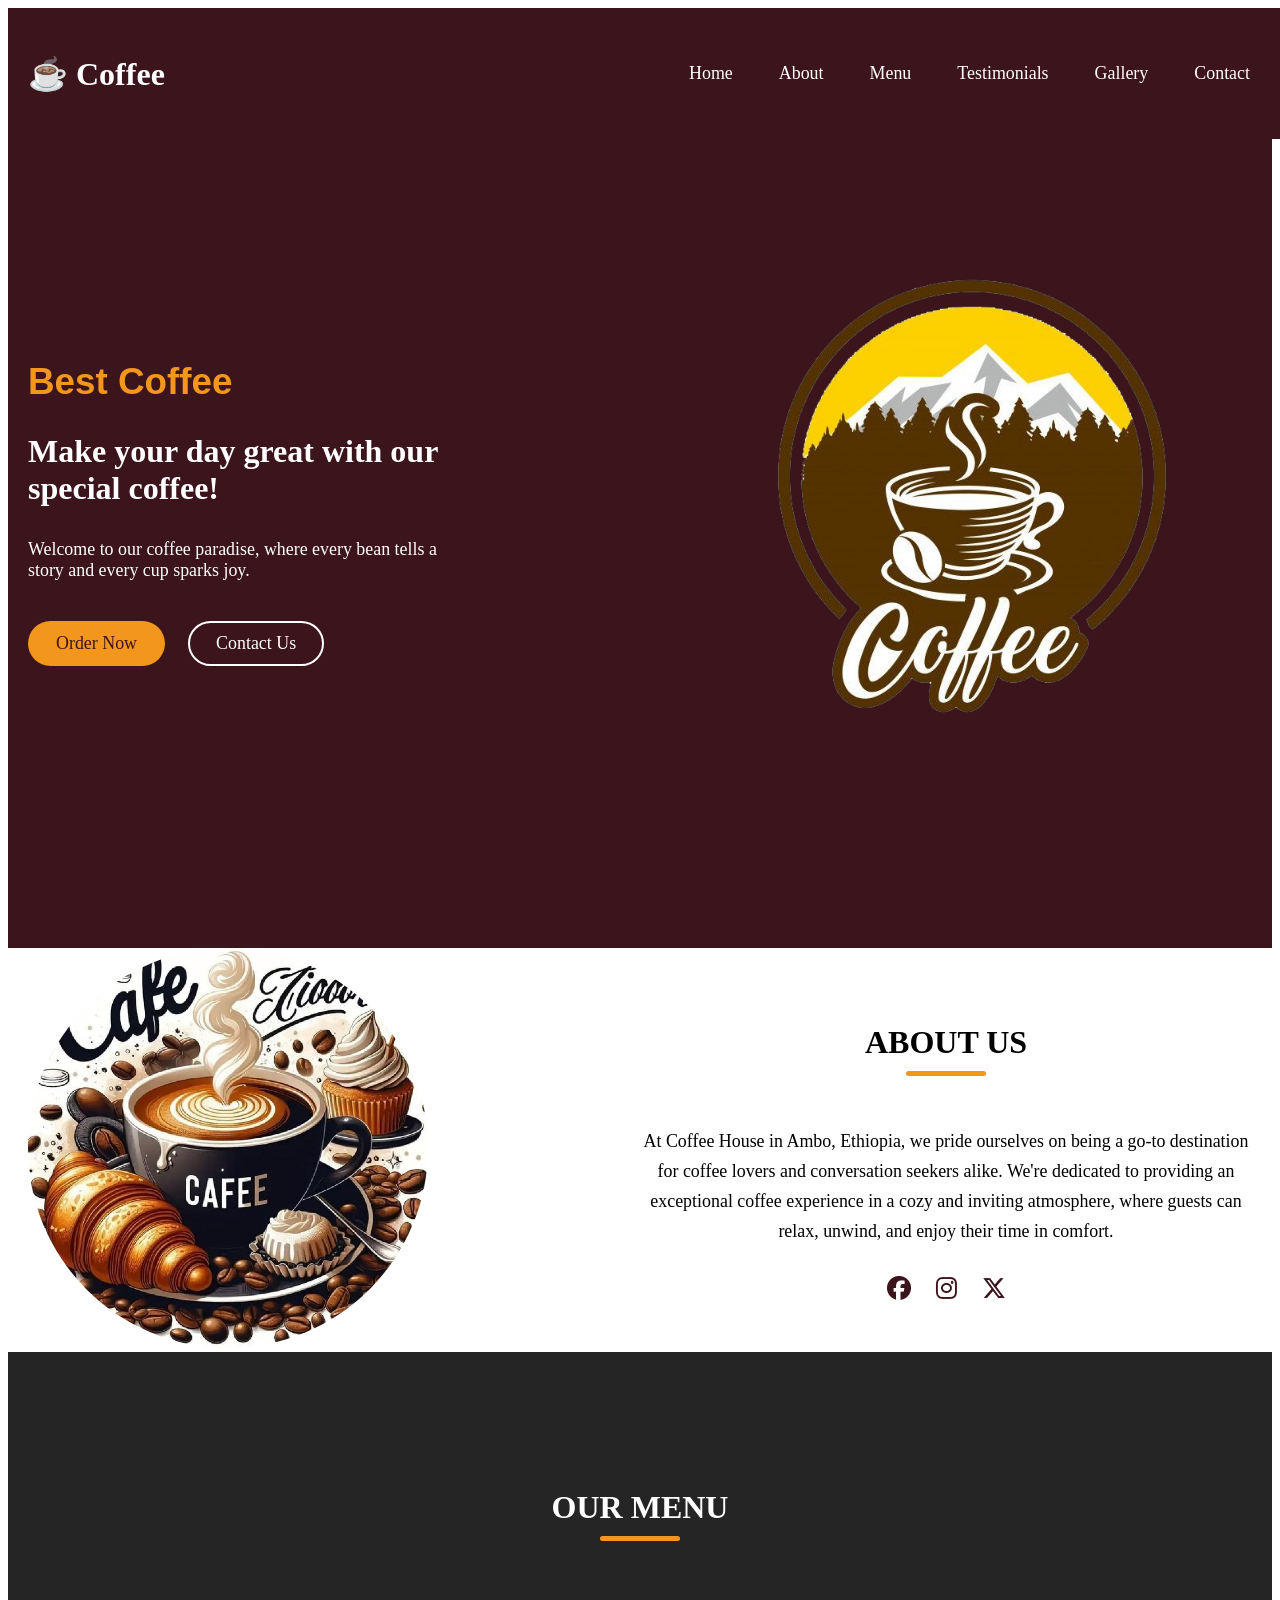
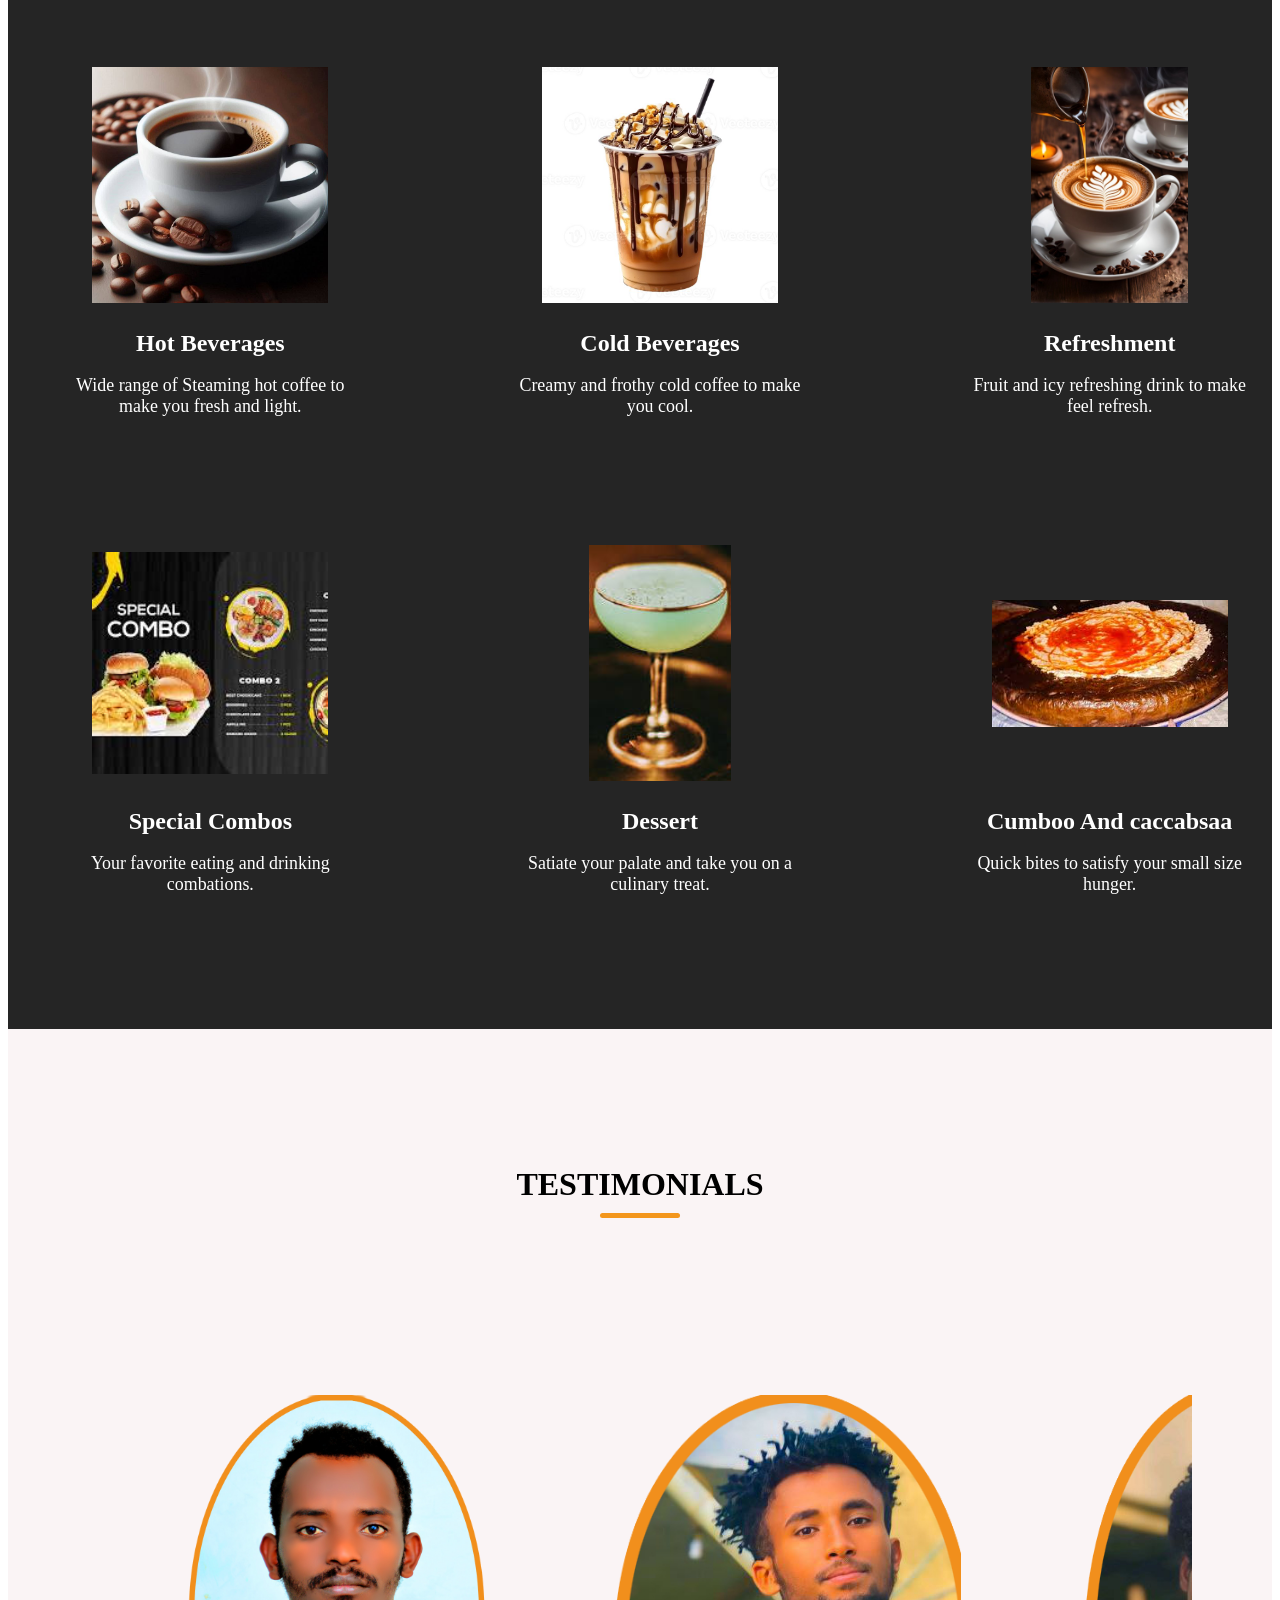
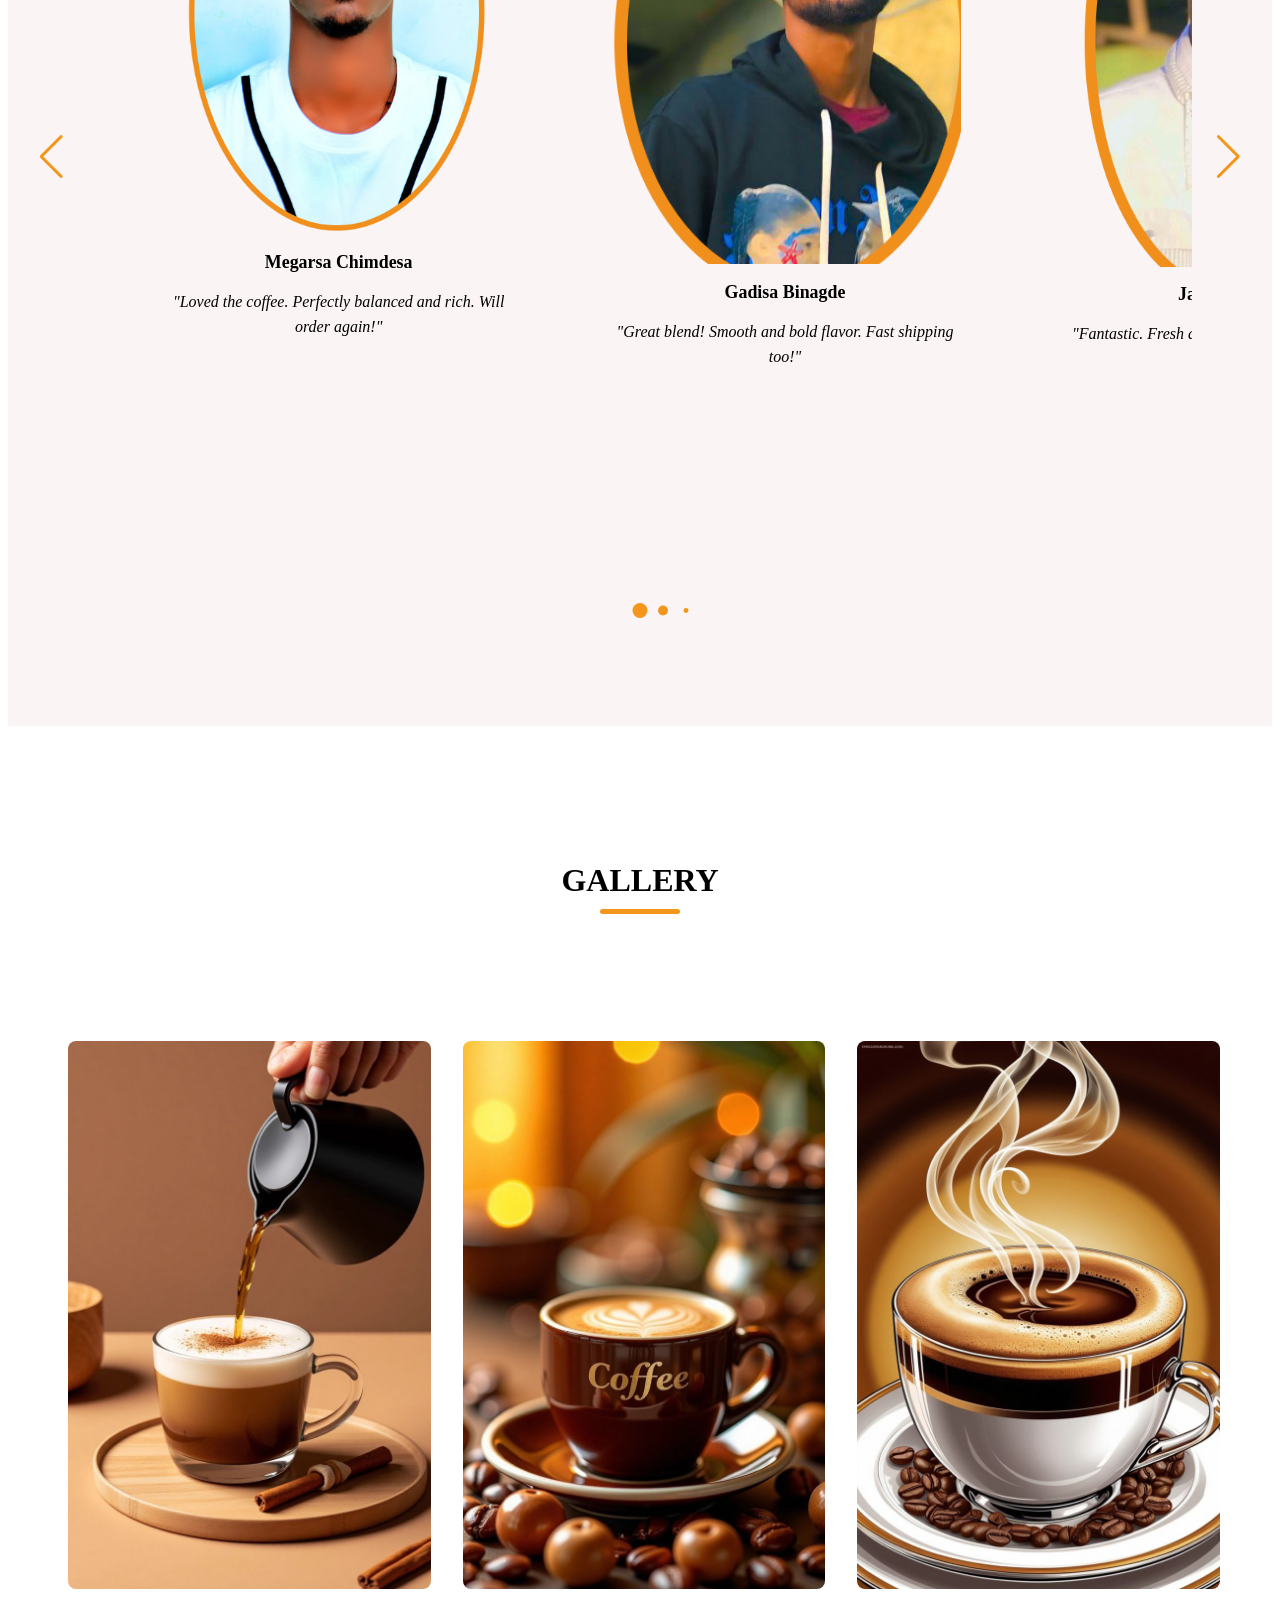
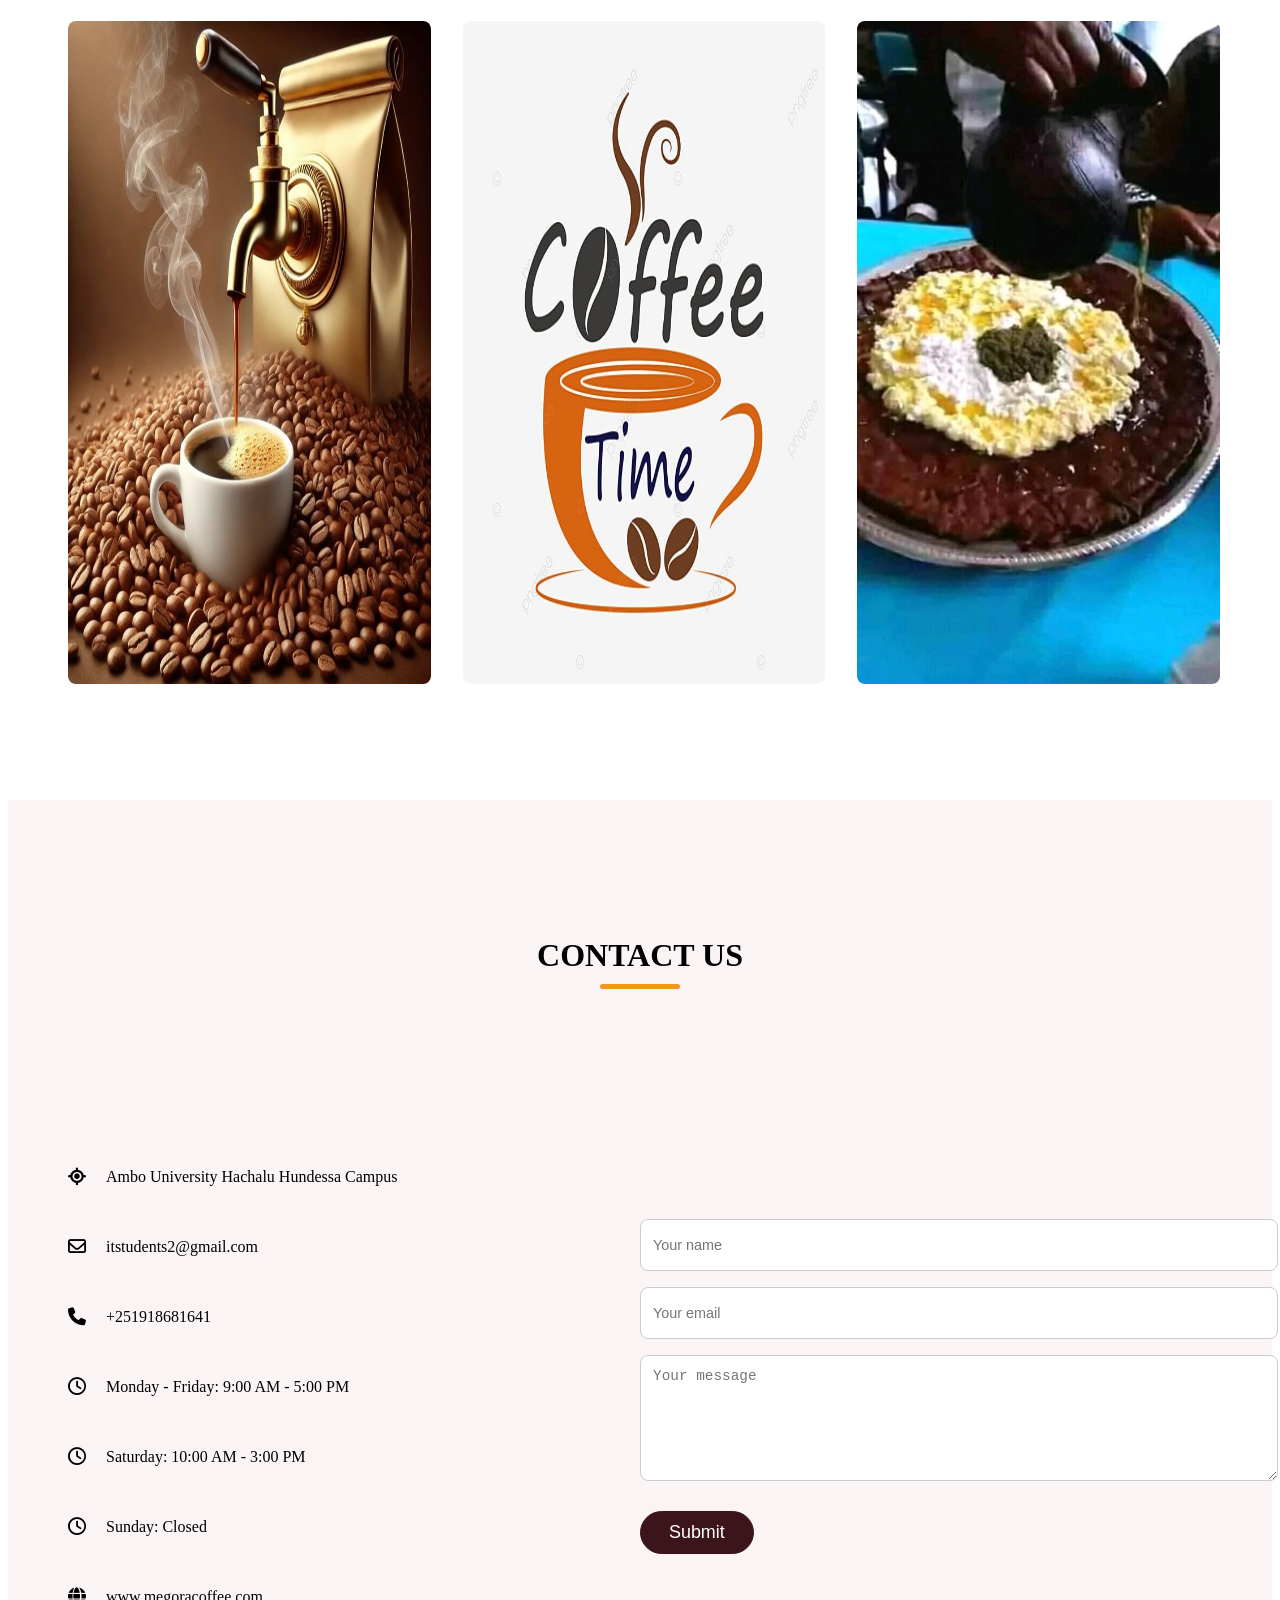
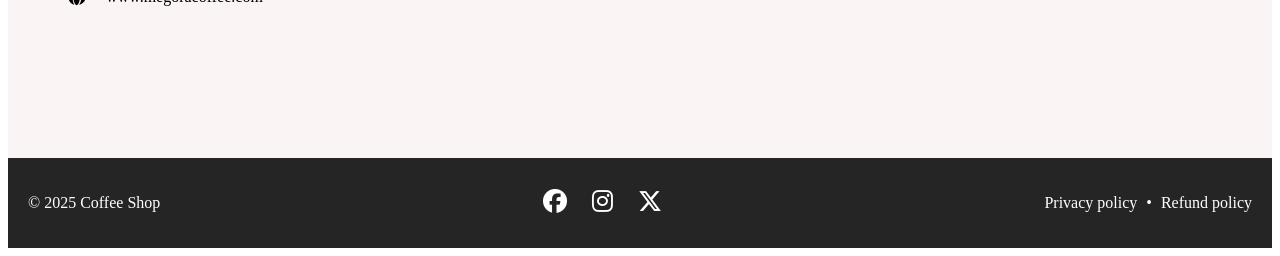
==== index.html @ 73f3e799 "Rename ha.html to index.html" ====
<!DOCTYPE html>
<!-- Coding by CodingNepal - youtube.com/@codingnepal -->
<html lang="en">
<head>
<meta charset="UTF-8" />
<meta name="viewport" content="width=device-width, initial-scale=1.0" />
<title>Coffee Website</title>
<!-- Linking Font Awesome for icons -->
<link rel="stylesheet" href="https://cdnjs.cloudflare.com/ajax/libs/font-awesome/6.6.0/css/all.min.css" />
<!-- Linking Swiper CSS -->
<link rel="stylesheet" href="https://cdn.jsdelivr.net/npm/swiper@11/swiper-bundle.min.css" />
<link rel="stylesheet" href="style.css" />
</head>
<body>
<!-- Header / Navbar -->
<header>
<nav class="navbar">
<a href="#" class="nav-logo">
<h2 class="logo-text">☕ Coffee</h2>
</a>
<ul class="nav-menu">
<button id="menu-close-button" class="fas fa-times"></button>
<li class="nav-item">
<a href="#" class="nav-link">Home</a>
</li>
<li class="nav-item">
<a href="#about" class="nav-link">About</a>
</li>
<li class="nav-item">
<a href="#menu" class="nav-link">Menu</a>
</li>
<li class="nav-item">
<a href="#testimonials" class="nav-link">Testimonials</a>
</li>
<li class="nav-item">
<a href="#gallery" class="nav-link">Gallery</a>
</li>
<li class="nav-item">
<a href="#contact" class="nav-link">Contact</a>
</li>
</ul>
<button id="menu-open-button" class="fas fa-bars"></button>
</nav>
</header>
<main>
<!-- Hero section -->
<section class="hero-section">
<div class="section-content">
<div class="hero-details">
<h2 class="title">Best Coffee</h2>
<h3 class="subtitle">Make your day great with our special coffee!</h3>
<p class="description">Welcome to our coffee paradise, where every bean tells a story and every cup sparks joy.</p>
<div class="buttons">
<a href="#" class="button order-now">Order Now</a>
<a href="#contact" class="button contact-us">Contact Us</a>
</div>
</div>
<div class="hero-image-wrapper">
<img src="log1.png" alt="Coffee" class="hero-image" />
</div>
</div>
</section>
<!-- About section -->
<section class="about-section" id="about">
<div class="section-content">
<div class="about-image-wrapper">
<img src="logo.jpg" alt="About" class="about-image" />
</div>
<div class="about-details">
<h2 class="section-title">About Us</h2>
<p class="text">At Coffee House in Ambo, Ethiopia, we pride ourselves on being a go-to destination for coffee lovers and conversation seekers alike. We're dedicated to providing an exceptional coffee experience in a cozy and inviting atmosphere, where guests can relax, unwind, and enjoy their time in comfort.</p>
<div class="social-link-list">
<a href="#" class="social-link"><i class="fa-brands fa-facebook"></i></a>
<a href="#" class="social-link"><i class="fa-brands fa-instagram"></i></a>
<a href="#" class="social-link"><i class="fa-brands fa-x-twitter"></i></a>
</div>
</div>
</div>
</section>
<!-- Menu section -->
<section class="menu-section" id="menu">
<h2 class="section-title">Our Menu</h2>
<div class="section-content">
<ul class="menu-list">
<li class="menu-item">
<img src="hot bevarage.jpg" alt="Hot Beverages" class="menu-image" />
<div class="menu-details">
<h3 class="name">Hot Beverages</h3>
<p class="text">Wide range of Steaming hot coffee to make you fresh and light.</p>
</div>
</li>
<li class="menu-item">
<img src="cold bevarage.jpg" alt="Cold Beverages" class="menu-image" />
<div class="menu-details">
<h3 class="name">Cold Beverages</h3>
<p class="text">Creamy and frothy cold coffee to make you cool.</p>
</div>
</li>
<li class="menu-item">
<img src="refreshment.jpg" alt="Refreshment" class="menu-image" />
<div class="menu-details">
<h3 class="name">Refreshment</h3>
<p class="text">Fruit and icy refreshing drink to make feel refresh.</p>
</div>
</li>
<li class="menu-item">
<img src="combos.jpg" alt="Special Combos" class="menu-image" />

<div class="menu-details">
<h3 class="name">Special Combos</h3>
<p class="text">Your favorite eating and drinking combations.</p>
</div>
</li>
<li class="menu-item">
<img src="dessert.jpg" alt="Dessert" class="menu-image" />
<div class="menu-details">
<h3 class="name">Dessert</h3>
<p class="text">Satiate your palate and take you on a culinary treat.</p>
</div>
</li>
<li class="menu-item">
<img src="cumboo.jpg" alt="cumboo" class="menu-image" />
<div class="menu-details">
<h3 class="name">Cumboo And  caccabsaa  </h3>
<p class="text">Quick bites to satisfy your small size hunger.</p>
</div>
</li>
</ul>
</div>
</section>
<!-- Testimonials section -->
<section class="testimonials-section" id="testimonials">
<h2 class="section-title">Testimonials</h2>
<div class="section-content">
<div class="slider-container swiper">
<div class="slider-wrapper">
<ul class="testimonials-list swiper-wrapper">
<li class="testimonial swiper-slide">
<img src="mage.png" alt="mage" class="mage-image" />
<h3 class="name">Megarsa Chimdesa</h3>
<i class="feedback">"Loved the coffee. Perfectly balanced and rich. Will order again!"</i>
</li>
<li class="testimonial swiper-slide">
<img src="gado.png" alt="gado" class="gado-image" />
<h3 class="name">Gadisa Binagde</h3>
<i class="feedback">"Great blend! Smooth and bold flavor. Fast shipping too!"</i>
</li>
<li class="testimonial swiper-slide">
<img src="jabe.png" alt="jabe" class="jabe" />
<h3 class="name">Jabesa Dereje</h3>
<i class="feedback">"Fantastic. Fresh and aromatic. Quick shipping!"</i>
</li>
<li class="testimonial swiper-slide">
<img src="lami.png" alt="lami" class="lami" />
<h3 class="name">Lemi Kelbesa</h3>
<i class="feedback">"Excellent quality! Fresh beans and quick delivery. Highly recommend."</i>
</li>
<li class="testimonial swiper-slide">
<img src="chala.png" alt="chala" class="chala" />
<h3 class="name">Chala Abdisa</h3>
<i class="feedback">"Best decaf I've tried! Smooth and flavorful. Arrived promptly."</i>
</li>
</ul>
<div class="swiper-pagination"></div>
<div class="swiper-slide-button swiper-button-prev"></div>
<div class="swiper-slide-button swiper-button-next"></div>
</div>
</div>
</div>
</section>
<!-- Gallery section -->
<section class="gallery-section" id="gallery">
<h2 class="section-title">Gallery</h2>
<div class="section-content">
<ul class="gallery-list">
<li class="gallery-item">
<img src="gal1.jpg" alt="Gallery Image" class="gallery-image" />
</li>
<li class="gallery-item">
<img src="gal 2.jpg" alt="Gallery Image" class="gallery-image" />
</li>
<li class="gallery-item">
<img src="gal22.jpg" alt="Gallery Image" class="gallery-image" />
</li>
<li class="gallery-item">
<img src="gal4.jpg" alt="Gallery Image" class="gallery-image" />
</li>
<li class="gallery-item">
<img src="gal5.jpg" alt="Gallery Image" class="gallery-image" />
</li>
<li class="gallery-item">
<img src="gal6.jpg" alt="Gallery Image" class="gallery-image" />
</li>
</ul>
</div>
</section>
<!-- Contact section -->
<section class="contact-section" id="contact">
<h2 class="section-title">Contact Us</h2>
<div class="section-content">
<ul class="contact-info-list">
<li class="contact-info">
<i class="fa-solid fa-location-crosshairs"></i>
<p>Ambo University Hachalu Hundessa Campus</p>
</li>
<li class="contact-info">
<i class="fa-regular fa-envelope"></i>
<p>itstudents2@gmail.com</p>
</li>
<li class="contact-info">
<i class="fa-solid fa-phone"></i>
<p>+251918681641</p>
</li>
<li class="contact-info">
<i class="fa-regular fa-clock"></i>
<p>Monday - Friday: 9:00 AM - 5:00 PM</p>
</li>
<li class="contact-info">
<i class="fa-regular fa-clock"></i>

<p>Saturday: 10:00 AM - 3:00 PM</p>
</li>
<li class="contact-info">
<i class="fa-regular fa-clock"></i>
<p>Sunday: Closed</p>
</li>
<li class="contact-info">
<i class="fa-solid fa-globe"></i>
<p>www.megoracoffee.com</p>
</li>
</ul>
<form action="#" class="contact-form">
<input type="text" placeholder="Your name" class="form-input" required />
<input type="email" placeholder="Your email" class="form-input" required />
<textarea placeholder="Your message" class="form-input" required></textarea>
<button type="submit" class="button submit-button">Submit</button>
</form>
</div>
</section>
<!-- Footer section -->
<footer class="footer-section">
<div class="section-content">
<p class="copyright-text">© 2025 Coffee Shop</p>
<div class="social-link-list">
<a href="#" class="social-link"><i class="fa-brands fa-facebook"></i></a>
<a href="#" class="social-link"><i class="fa-brands fa-instagram"></i></a>
<a href="#" class="social-link"><i class="fa-brands fa-x-twitter"></i></a>
</div>
<p class="policy-text">
<a href="#" class="policy-link">Privacy policy</a>
<span class="separator">•</span>
<a href="#" class="policy-link">Refund policy</a>
</p>
</div>
</footer>
</main>
<!-- Linking Swiper script -->
<script src="https://cdn.jsdelivr.net/npm/swiper@11/swiper-bundle.min.js"></script>
<!-- Linking custom script -->
<script src="script.js"></script>
</body>
</html>
---- style.css ----
Gaadddisa En, [5/7/2025 8:36 AM]
/* Google Fonts Link */
@import url('https://fonts.googleapis.com/css2?family=Miniver&family=Poppins:ital,wght@0,400;0,500;0,600;0,700;1,400&display=swap');

* {
  padding: 0;
  margin: 0;
  box-sizing: border-box;
  font-family: "Poppins", sans-serif;
}

:root {
  /* Colors */
  --white-color: #fff;
  --dark-color: #252525;
  --primary-color: #3b141c;
  --secondary-color: #f3961c;
  --light-pink-color: #faf4f5;
  --medium-gray-color: #ccc;

  /* Font size */
  --font-size-s: 0.9rem;
  --font-size-n: 1rem;
  --font-size-m: 1.12rem;
  --font-size-l: 1.5rem;
  --font-size-xl: 2rem;
  --font-size-xxl: 2.3rem;

  /* Font weight */
  --font-weight-normal: 400;
  --font-weight-medium: 500;
  --font-weight-semibold: 600;
  --font-weight-bold: 700;

  /* Border radius */
  --border-radius-s: 8px;
  --border-radius-m: 30px;
  --border-radius-circle: 50%;

  /* Site max width */
  --site-max-width: 1300px;
}

html {
  scroll-behavior: smooth;
}

/* Stylings for whole site */
ul {
  list-style: none;
}

a {
  text-decoration: none;
}

button {
  cursor: pointer;
  background: none;
  border: none;
}

img {
  width: 100%;
}

:where(section, footer) .section-content {
  margin: 0 auto;
  padding: 0 20px;
  max-width: var(--site-max-width);
}

section .section-title {
  text-align: center;
  padding: 60px 0 100px;
  text-transform: uppercase;
  font-size: var(--font-size-xl);
}

section .section-title::after {
  content: "";
  width: 80px;
  height: 5px;
  display: block;
  margin: 10px auto 0;
  background: var(--secondary-color);
  border-radius: var(--border-radius-s);
}

/* Navbar styling */
header {
  z-index: 5;
  width: 100%;
  position: fixed;
  background: var(--primary-color);
}

header .navbar {
  display: flex;
  padding: 20px;
  align-items: center;
  margin: 0 auto;
  justify-content: space-between;
  max-width: var(--site-max-width);
}

.navbar .nav-logo .logo-text {
  color: var(--white-color);
  font-size: var(--font-size-xl);
  font-weight: var(--font-weight-semibold);
}

.navbar .nav-menu {
  gap: 10px;
  display: flex;
}

.navbar .nav-menu .nav-link {
  padding: 10px 18px;
  color: var(--white-color);
  font-size: var(--font-size-m);
  border-radius: var(--border-radius-m);
  transition: 0.3s ease;
}

.navbar .nav-menu .nav-link:hover {
  color: var(--primary-color);
  background: var(--secondary-color);
}

.navbar :where(#menu-open-button, #menu-close-button) {
  display: none;
}

/* Hero section styling */
.hero-section {
  min-height: 100vh;
  background: var(--primary-color);
}

.hero-section .section-content {
  display: flex;
  padding-top: 40px;
  align-items: center;
  min-height: 100vh;
  justify-content: space-between;
}

.hero-section .hero-details {
  color: var(--white-color);
}

.hero-section .hero-details .title {
  font-size: var(--font-size-xxl);
  color: var(--secondary-color);
  font-family: "Miniver", sans-serif;
}

.hero-section .hero-details .subtitle {
  margin-top: 8px;
  max-width: 70%;
  font-size: var(--font-size-xl);
  font-weight: var(--font-weight-semibold);
}

.hero-section .hero-details .description {
  max-width: 70%;
  margin: 24px 0 40px;
  font-size: var(--font-size-m);
}

.hero-section .hero-details .buttons {
  display: flex;
  gap: 23px;
}

.hero-section .hero-details .button {
  padding: 10px 26px;
  display: block;
  border: 2px solid transparent;
  border-radius: var(--border-radius-m);
  background: var(--secondary-color);
  color: var(--primary-color);
  font-size: var(--font-size-m);
  font-weight: var(--font-weight-medium);
  transition: 0.3s ease;
}

.hero-section .hero-details .button:hover,
.hero-section .hero-details .button.contact-us {
  color: var(--white-color);
  border-color: var(--white-color);
  background: transparent;
}

.hero-section .hero-details .button.contact-us:hover {
  color: var(--primary-color);
  background: var(--secondary-color);
  border-color: var(--secondary-color);
}

.hero-section .hero-image-wrapper {
  max-width: 500px;
  margin-right: 30px;
}

Gaadddisa En, [5/7/2025 8:36 AM]
/* About section styling */
.about-section {
  padding: 120px 0;
  background: var(--light-pink-color);
}

.about-section .section-content {
  display: flex;
  gap: 50px;
  align-items: center;
  justify-content: space-between;
}

.about-section .about-image-wrapper .about-image {
  height: 400px;
  width: 400px;
  object-fit: cover;
  border-radius: var(--border-radius-circle);
}

.about-section .about-details {
  max-width: 50%;
}

.about-section .about-details .section-title {
  padding: 0;
}

.about-section .about-details .text {
  line-height: 30px;
  margin: 50px 0 30px;
  text-align: center;
  font-size: var(--font-size-m);
}

.about-section .social-link-list {
  display: flex;
  gap: 25px;
  justify-content: center;
}

.about-section .social-link-list .social-link {
  color: var(--primary-color);
  font-size: var(--font-size-l);
  transition: 0.2s ease;
}

.about-section .social-link-list .social-link:hover {
  color: var(--secondary-color);
}

/* Menu section styling */
.menu-section {
  color: var(--white-color);
  background: var(--dark-color);
  padding: 50px 0 100px;
}

.menu-section .menu-list {
  display: flex;
  gap: 110px;
  flex-wrap: wrap;
  align-items: center;
  justify-content: space-between;
}

.menu-section .menu-list .menu-item {
  display: flex;
  text-align: center;
  flex-direction: column;
  align-items: center;
  justify-content: space-between;
  width: calc(100% / 3 - 110px);
}

.menu-section .menu-list .menu-item .menu-image {
  width: 83%;
  aspect-ratio: 1;
  margin-bottom: 15px;
  object-fit: contain;
}

.menu-section .menu-list .menu-item .name {
  margin: 12px 0;
  font-size: var(--font-size-l);
  font-weight: var(--font-weight-semibold);
}

.menu-section .menu-list .menu-item .text {
  font-size: var(--font-size-m);
}

/* Testimonials section styling */
.testimonials-section {
  padding: 50px 0 100px;
  background: var(--light-pink-color);
}

.testimonials-section .slider-wrapper {
  overflow: hidden;
  margin: 0 60px 50px;
}

.testimonials-section .testimonial {
  user-select: none;
  padding: 35px;
  display: flex;
  flex-direction: column;
  justify-content: center;
  align-items: center;
  text-align: center;
}

.testimonials-section .testimonial .user-image {
  width: 180px;
  height: 180px;
  margin-bottom: 50px;
  object-fit: cover;
  border-radius: var(--border-radius-circle);
}

.testimonials-section .testimonial .name {
  margin-bottom: 16px;
  font-size: var(--font-size-m);
}

.testimonials-section .testimonial .feedback {
  line-height: 25px;
}

.testimonials-section .swiper-pagination-bullet {
  width: 15px;
  height: 15px;
  opacity: 1;
  background: var(--secondary-color);
}

.testimonials-section .swiper-slide-button {
  color: var(--secondary-color);
  margin-top: -50px;
  transition: 0.3s ease;
}

.testimonials-section .swiper-slide-button:hover {
  color: var(--primary-color);
}

/* Gallery section styling */
.gallery-section {
  padding: 50px 0 100px;
}

.gallery-section .gallery-list {
  display: flex;
  gap: 32px;
  flex-wrap: wrap;
}

.gallery-section .gallery-list .gallery-item {
  overflow: hidden;
  border-radius: var(--border-radius-s);
  width: calc(100% / 3 - 32px);
}

.gallery-section .gallery-item .gallery-image {
  width: 100%;
  height: 100%;
  cursor: zoom-in;
  transition: 0.3s ease;
}

.gallery-section .gallery-item:hover .gallery-image {
  transform: scale(1.3);
}

/* Contact section styling */
.contact-section {
  padding: 50px 0 100px;
  background: var(--light-pink-color);
}

.contact-section .section-content {
  display: flex;
  gap: 48px;
  align-items: center;
  justify-content: space-between;
}

.contact-section .contact-info-list .contact-info {
  display: flex;
  gap: 20px;
  margin: 20px 0;
  align-items: center;
}

.contact-section .contact-info-list .contact-info i {
  font-size: var(--font-size-m);
}

.contact-section .contact-form .form-input {
  width: 100%;
  height: 50px;
  padding: 0 12px;
  outline: none;
  margin-bottom: 16px;
  font-size: var(--font-size-s);
  border-radius: var(--border-radius-s);
  border: 1px solid var(--medium-gray-color);
}

.contact-section .contact-form {
  max-width: 50%;
}

.contact-section .contact-form textarea.form-input {
  height: 100px;
  padding: 12px;
  resize: vertical;
}

.contact-section .contact-form .form-input:focus {
  border-color: var(--secondary-color);
}

.contact-section .contact-form .submit-button {
  padding: 10px 28px;
  outline: none;
  margin-top: 10px;
  border: 1px solid var(--primary-color);
  border-radius: var(--border-radius-m);
  background: var(--primary-color);
  color: var(--white-color);
  font-size: var(--font-size-m);
  font-weight: var(--font-weight-medium);
  transition: 0.3s ease;
}

.contact-section .contact-form .submit-button:hover {
  color: var(--primary-color);
  background: transparent;
}

/* Footer section styling */
.footer-section {
  padding: 20px 0;
  background: var(--dark-color);
}

.footer-section .section-content {
  display: flex;
  align-items: center;
  justify-content: space-between;
}

.footer-section :where(.copyright-text, .social-link, .policy-link) {
  color: var(--white-color);
  transition: 0.2s ease;
}

.footer-section .social-link-list {
  display: flex;
  gap: 25px;
}

.footer-section .social-link-list .social-link {
  font-size: var(--font-size-l);
}

.footer-section .social-link-list .social-link:hover,
.footer-section .policy-text .policy-link:hover {
  color: var(--secondary-color);
}

.footer-section .policy-text .separator {
  color: #fff;
  margin: 0 5px;
}

/* Responsive media query code for max width 1024px */
@media screen and (max-width: 1024px) {
  .menu-section .menu-list {
    gap: 60px;
  }

  .menu-section .menu-list .menu-item {
    width: calc(100% / 3 - 60px);
  }

}

/* Responsive media query code for max width 900px */
@media screen and (max-width: 900px) {
  :root {
    --font-size-m: 1rem;
    --font-size-l: 1.3rem;
    --font-size-xl: 1.5rem;
    --font-size-xxl: 1.8rem;
  }

  body.show-mobile-menu {
    overflow: hidden;
  }

  body.show-mobile-menu header::before {
    content: "";
    content: '';
    position: fixed;
    top: 0;
    left: 0;
    height: 100%;
    width: 100%;
    backdrop-filter: blur(5px);
    background: rgba(0, 0, 0, 0.2);
  }

  .navbar :is(#menu-open-button, #menu-close-button) {
    font-size: var(--font-size-l);

    display: block;
  }

  .navbar :is(#menu-open-button, #menu-close-button):hover {
    color: var(--secondary-color) !important;
  }

  .navbar #menu-open-button {
    color: #fff;
  }

  .navbar .nav-menu #menu-close-button {
    position: absolute;
    right: 30px;
    top: 30px;
  }

  .navbar .nav-menu {
    display: block;
    background: #fff;
    position: fixed;
    top: 0;
    left: -300px;
    height: 100%;
    width: 300px;
    display: flex;
    align-items: center;
    flex-direction: column;
    padding-top: 100px;
    transition: left 0.2s ease;
  }

  body.show-mobile-menu .nav-menu {
    left: 0;
  }

  .navbar .nav-menu .nav-link {
    display: block;
    margin-top: 17px;
    padding: 10px 22px;
    color: var(--dark-color);
    font-size: var(--font-size-l);
  }

  .hero-section .section-content {
    text-align: center;
    gap: 50px;
    padding: 30px 20px 20px;
    justify-content: center;
    flex-direction: column-reverse;
  }

  .hero-section .hero-details :is(.subtitle, .description),
  .about-section .about-details,
  .contact-section .contact-form {
    max-width: 100%;
  }

  .hero-section .hero-details .buttons {
    justify-content: center;
  }

  .hero-section .hero-image-wrapper {
    max-width: 270px;
    margin-right: 0;
  }

  .about-section .section-content {
    gap: 70px;
    flex-direction: column-reverse;
  }

  .about-section .about-image-wrapper .about-image {
    width: 100%;
    height: 100%;
    aspect-ratio: 1;
    max-width: 250px;
  }

  .menu-section .menu-list {
    gap: 30px;
  }

.menu-section .menu-list .menu-item {
    width: calc(100% / 2 - 30px);
  }

  .menu-section .menu-list .menu-item .menu-image {
    max-width: 200px;
  }

  .gallery-section .gallery-list {
    gap: 30px;
  }

  .gallery-section .gallery-list .gallery-item {
    width: calc(100% / 2 - 30px);
  }

  .contact-section .section-content {
    align-items: center;
    flex-direction: column-reverse;
  }
}

/* Responsive media query code for max width 640px */
@media screen and (max-width: 640px) {

  .menu-section .menu-list .menu-item,
  .gallery-section .gallery-list .gallery-item {
    width: 100%;
  }

  .menu-section .menu-list {
    gap: 60px;
  }

  .testimonials-section .slider-wrapper {
    margin: 0 0 30px;
  }

  .testimonials-section .swiper-slide-button {
    display: none;
  }

  .footer-section .section-content {
    flex-direction: column;
    gap: 20px;
  }
}
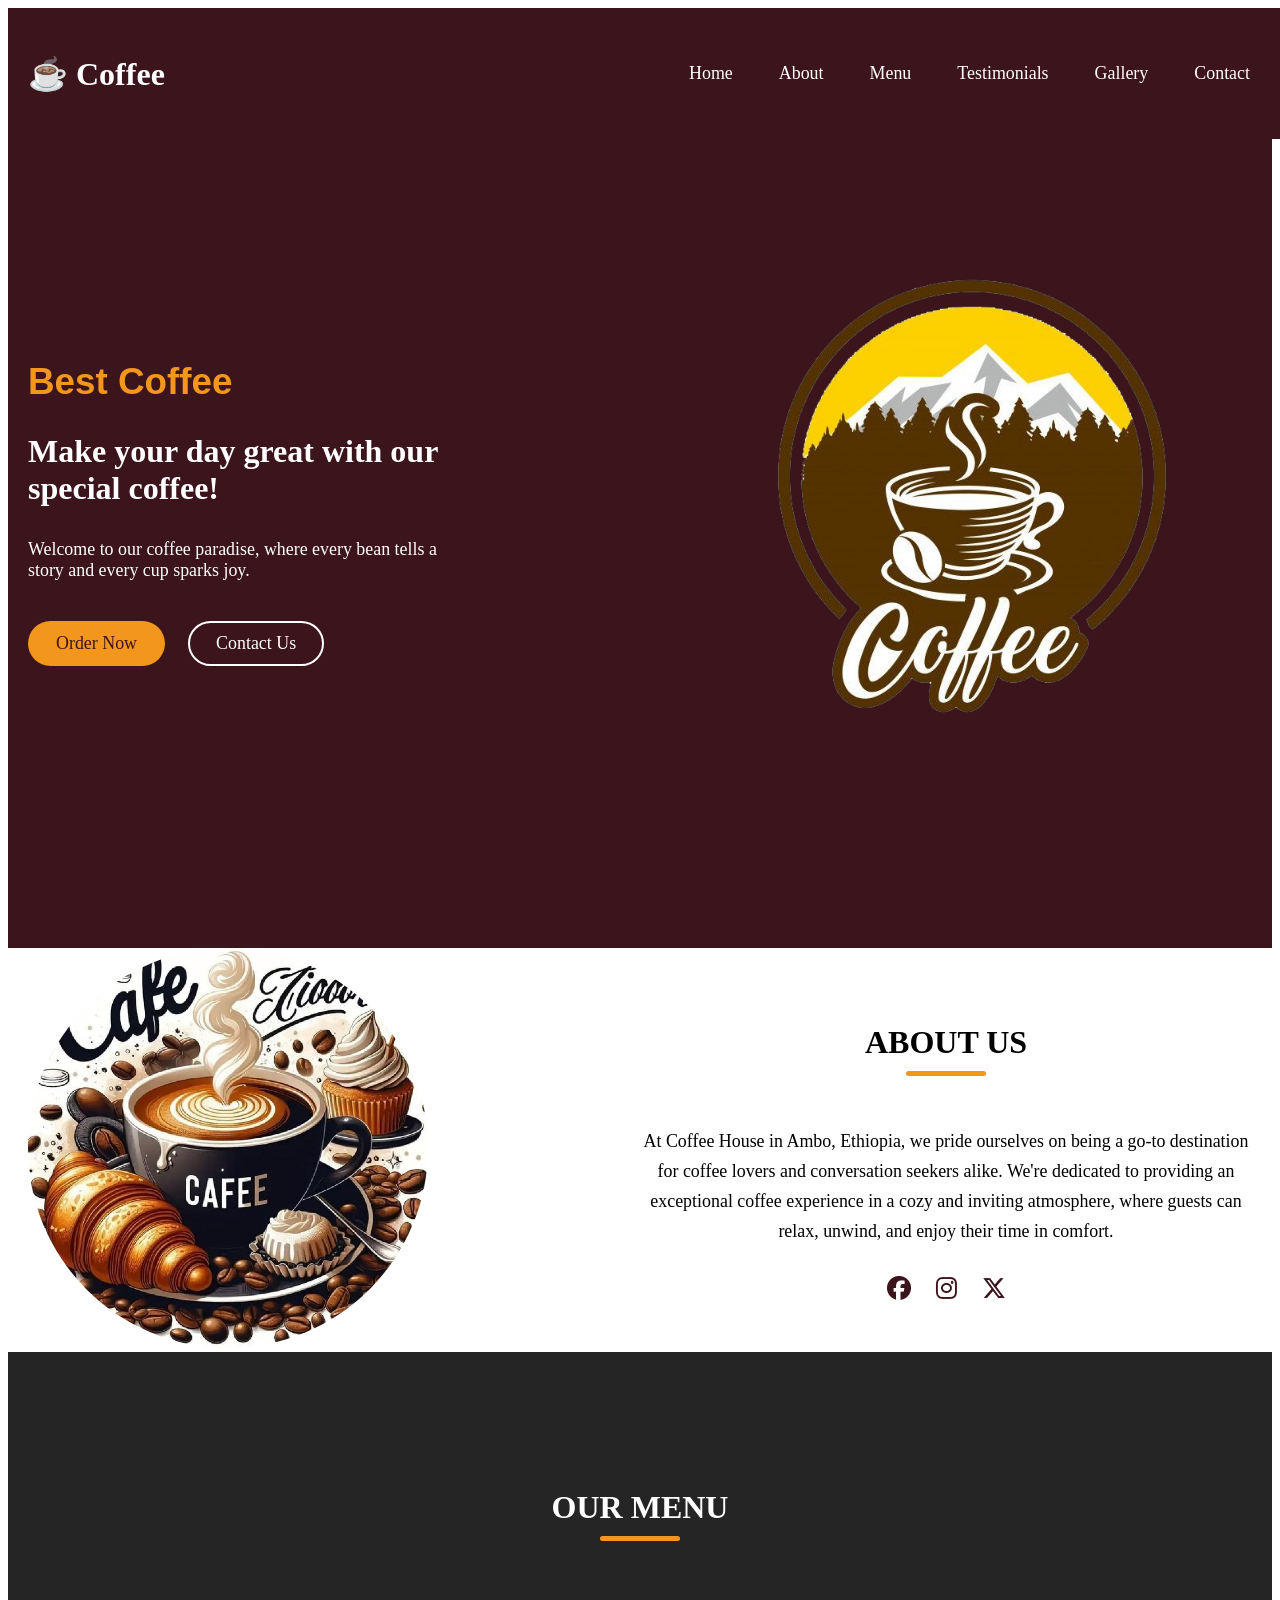
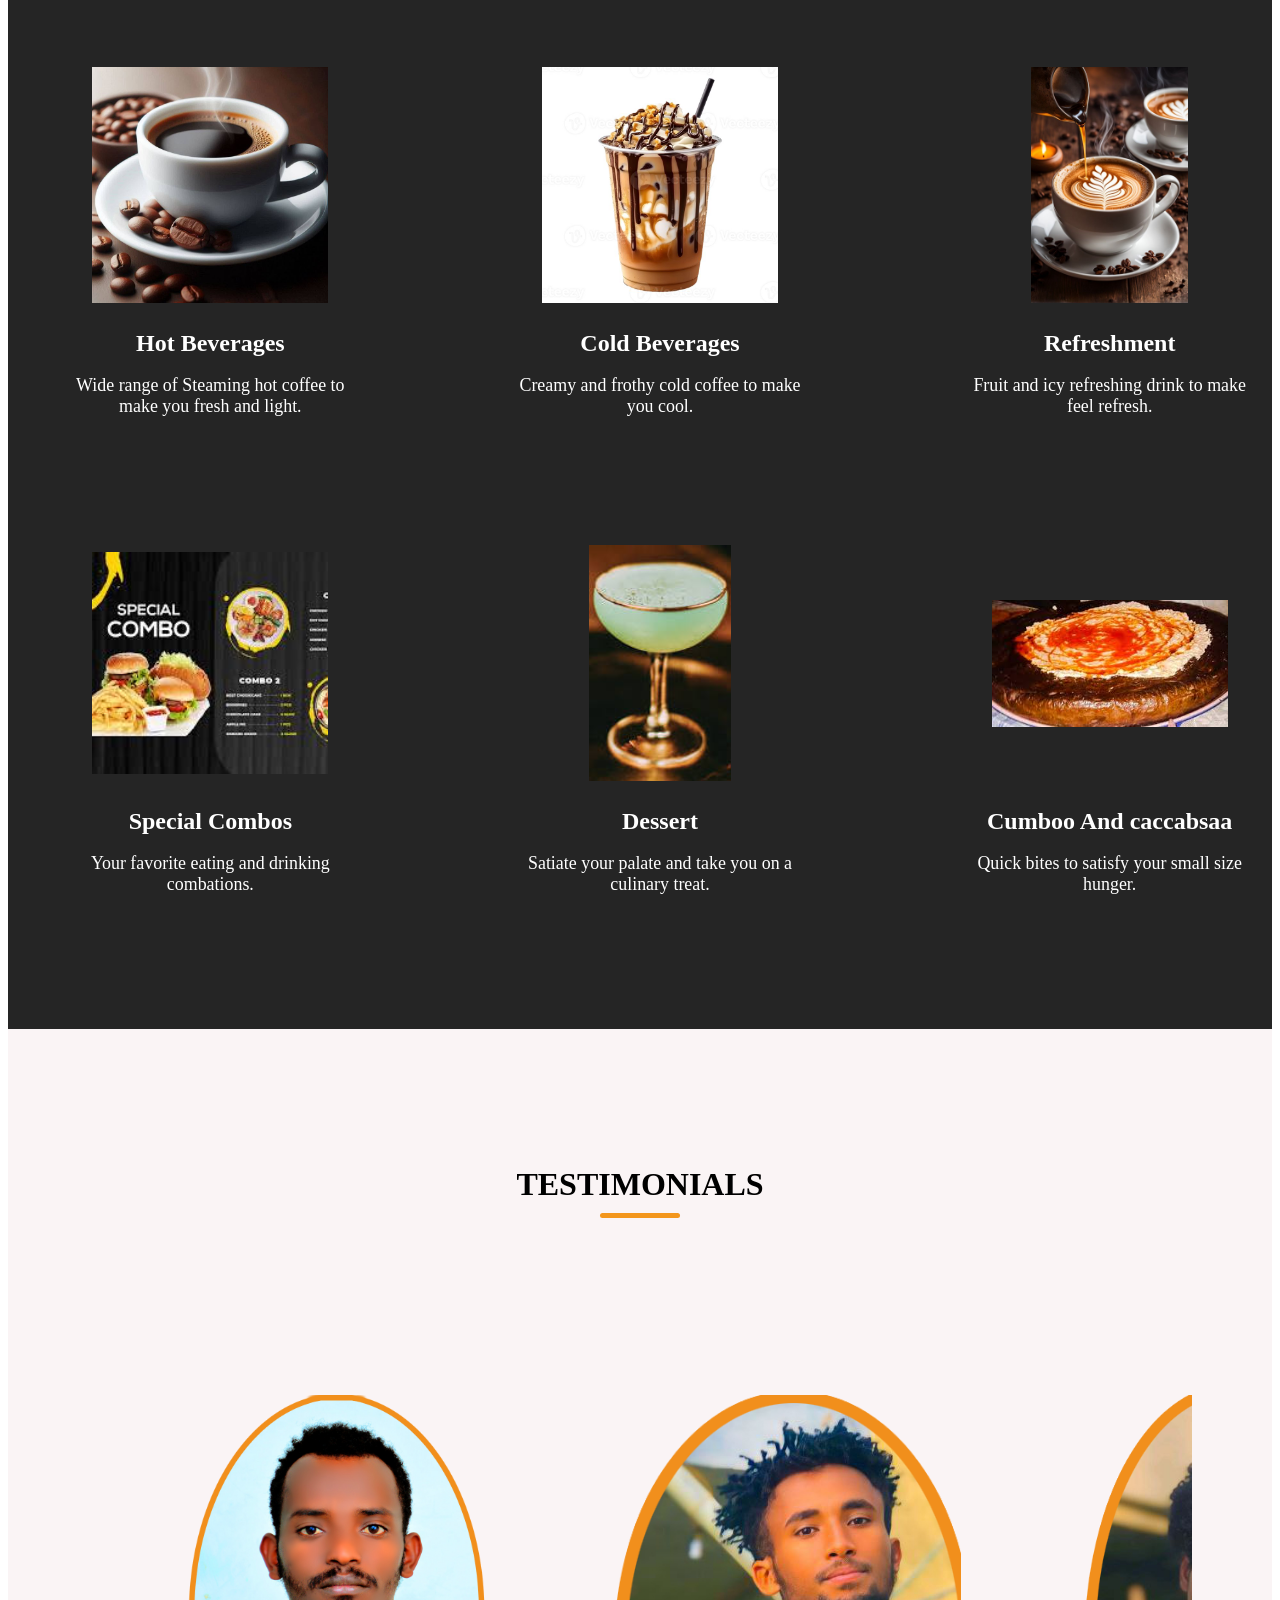
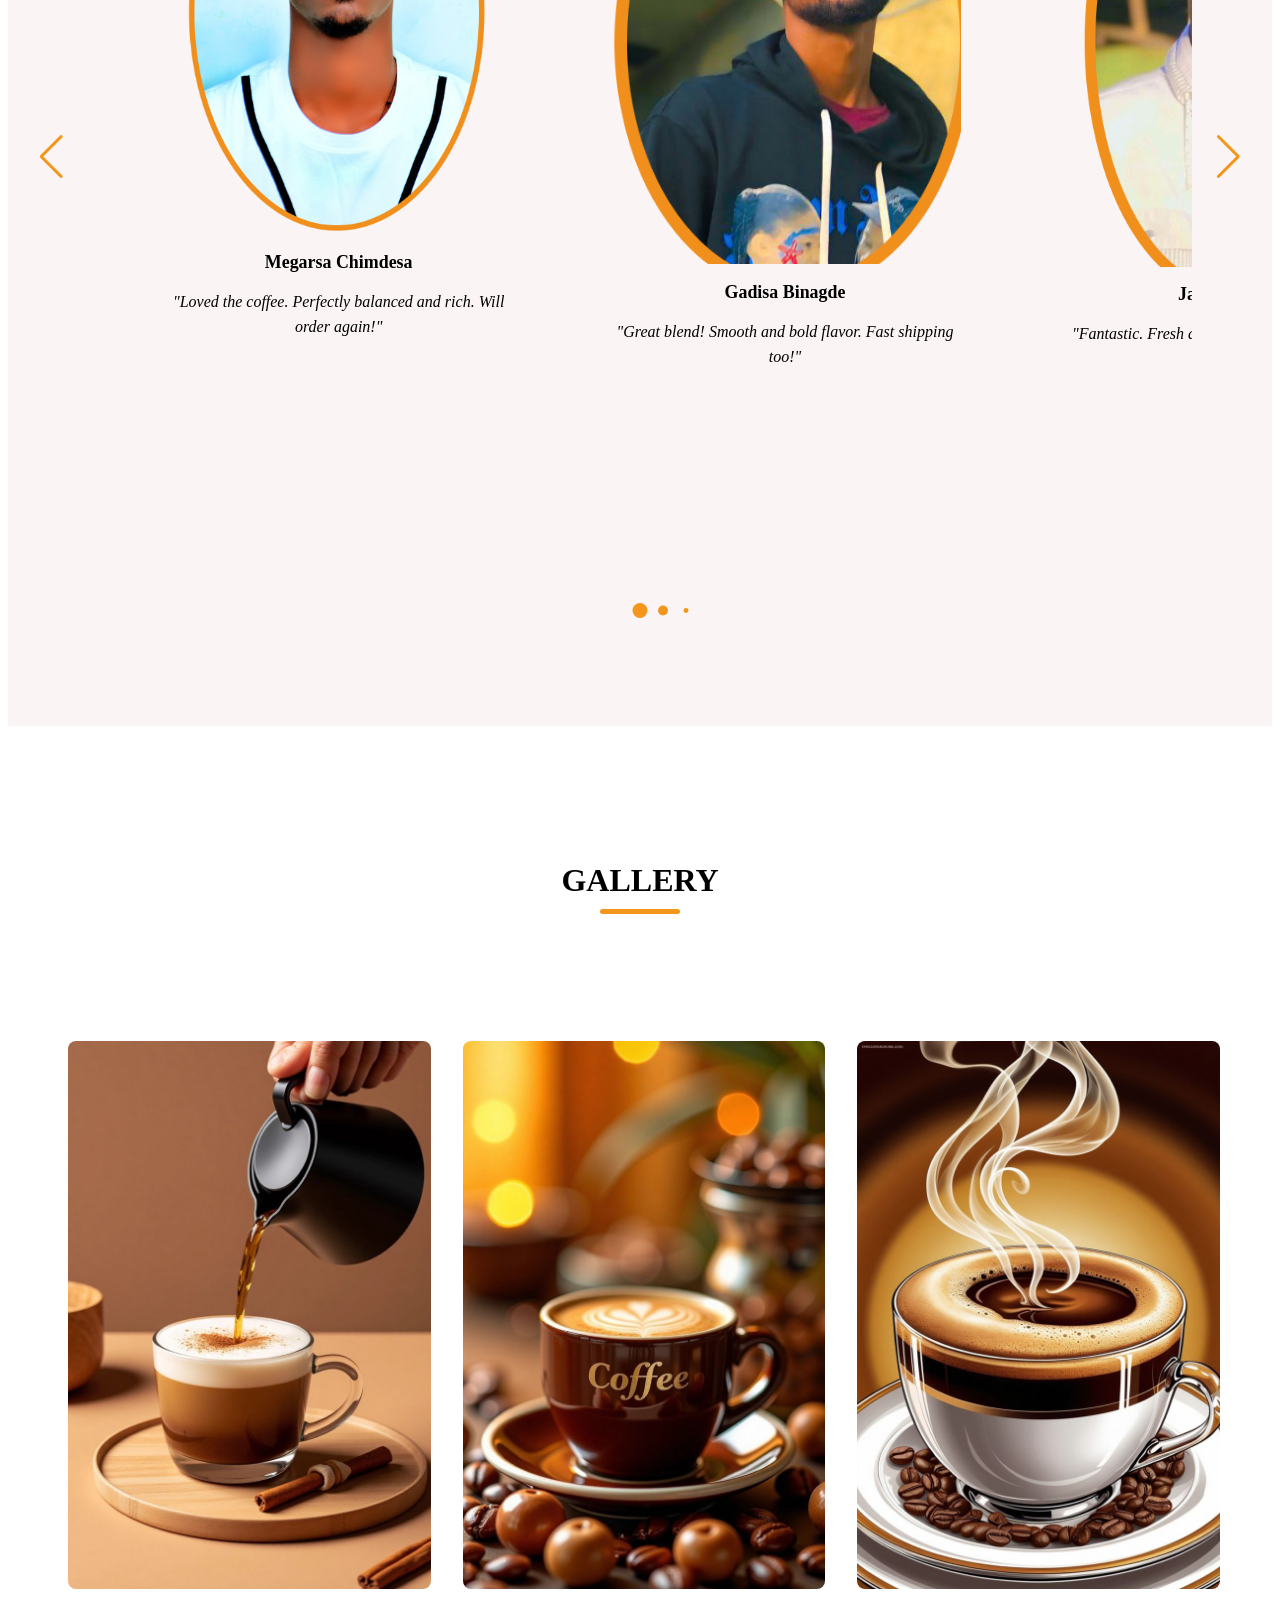
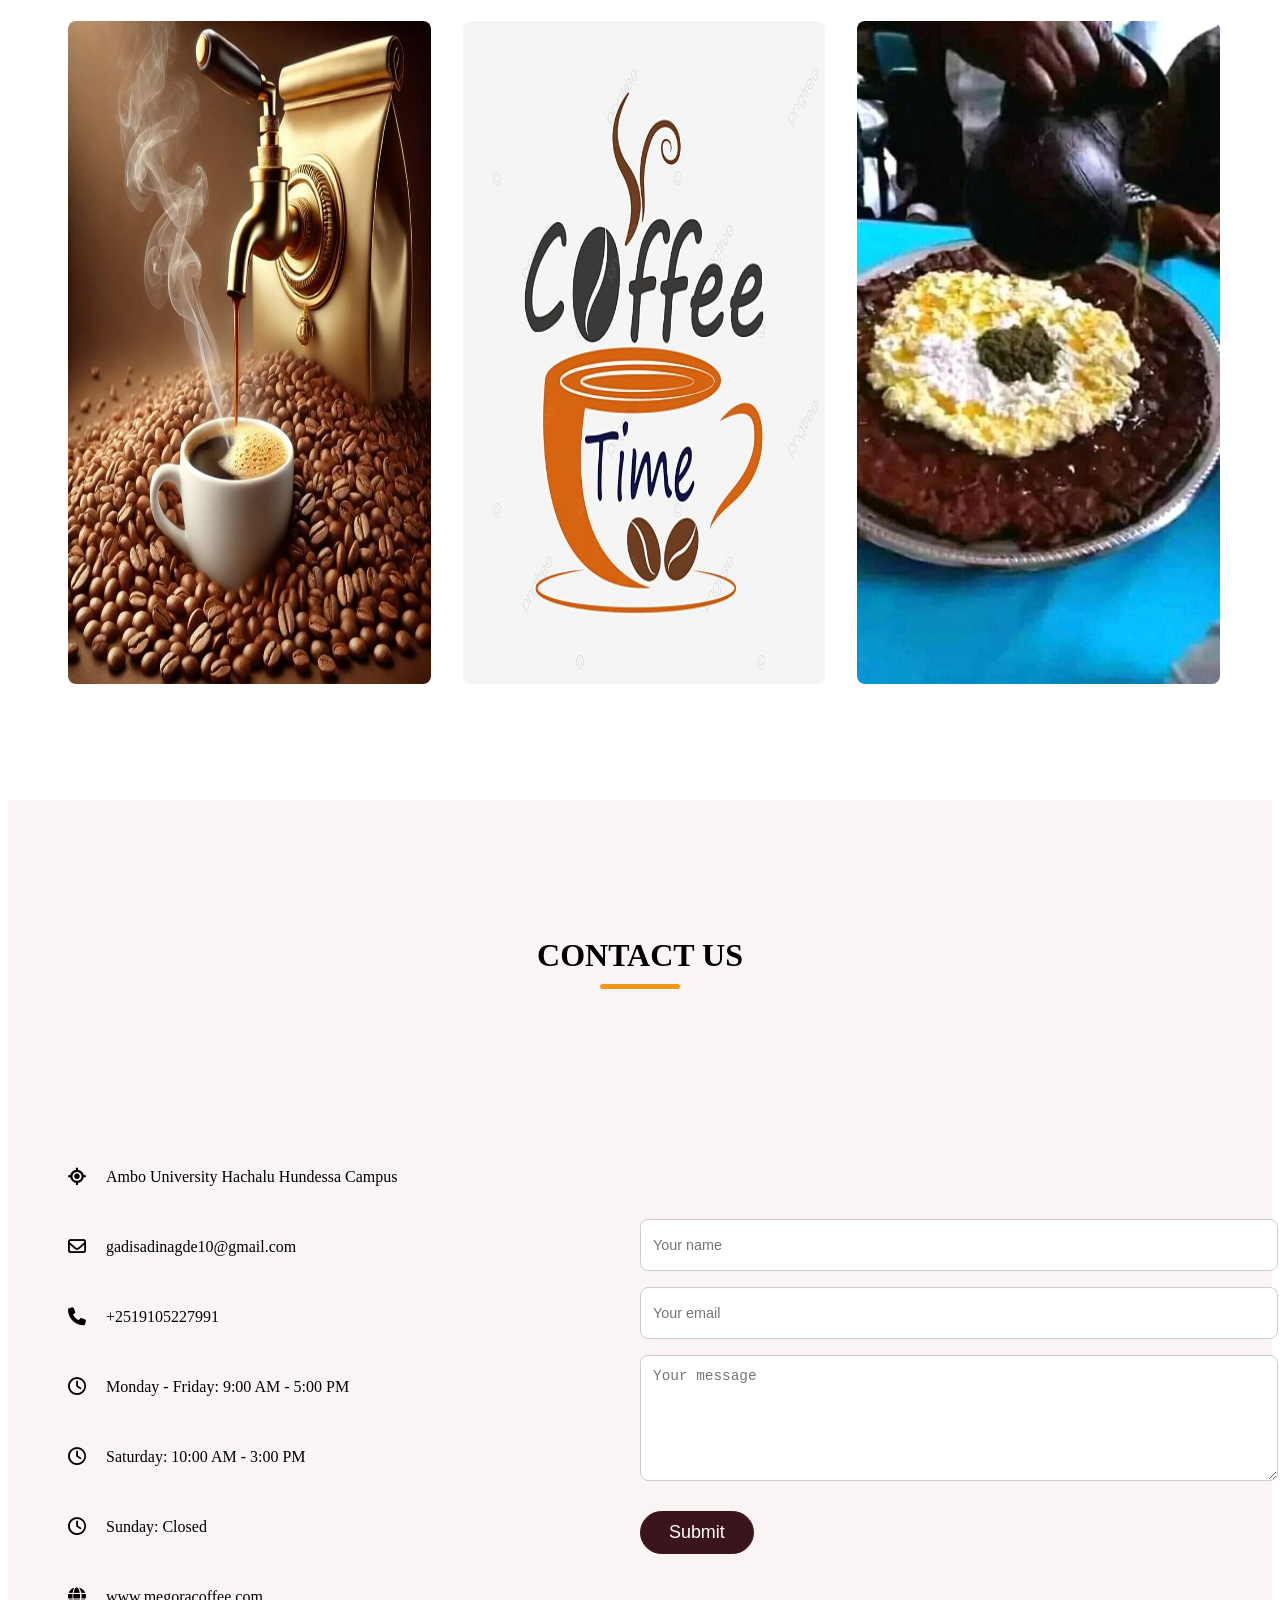
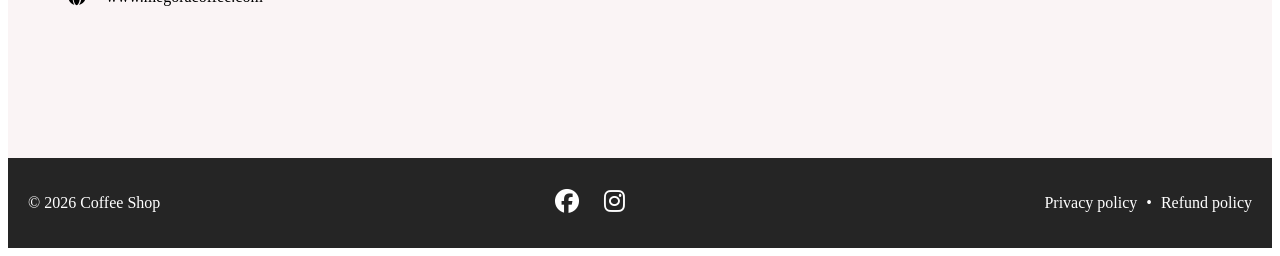
==== commit a672d6bd: "Update index.html" ====
--- a/index.html
+++ b/index.html
@@ -206,11 +206,11 @@
 </li>
 <li class="contact-info">
 <i class="fa-regular fa-envelope"></i>
-<p>itstudents2@gmail.com</p>
+<p>gadisadinagde10@gmail.com</p>
 </li>
 <li class="contact-info">
 <i class="fa-solid fa-phone"></i>
-<p>+251918681641</p>
+<p>+2519105227991</p>
 </li>
 <li class="contact-info">
 <i class="fa-regular fa-clock"></i>
@@ -241,11 +241,11 @@
 <!-- Footer section -->
 <footer class="footer-section">
 <div class="section-content">
-<p class="copyright-text">© 2025 Coffee Shop</p>
+<p class="copyright-text">© 2026 Coffee Shop</p>
 <div class="social-link-list">
-<a href="#" class="social-link"><i class="fa-brands fa-facebook"></i></a>
-<a href="#" class="social-link"><i class="fa-brands fa-instagram"></i></a>
-<a href="#" class="social-link"><i class="fa-brands fa-x-twitter"></i></a>
+<a href="https://www.facebook.com/profile.php?id=61567769859509" class="social-link"><i class="fa-brands fa-facebook"></i></a>
+<a href="https://www.instagram.com/gadisadinagde1?igsh=MWYyZHZ6eWh1aWFoNQ==" class="social-link"><i class="fa-brands fa-instagram"></i></a>
+<a href="https://t.me/Geeddii10" class="social-link"><i class="fa-brands fa-telegramr"></i></a>
 </div>
 <p class="policy-text">
 <a href="#" class="policy-link">Privacy policy</a>
